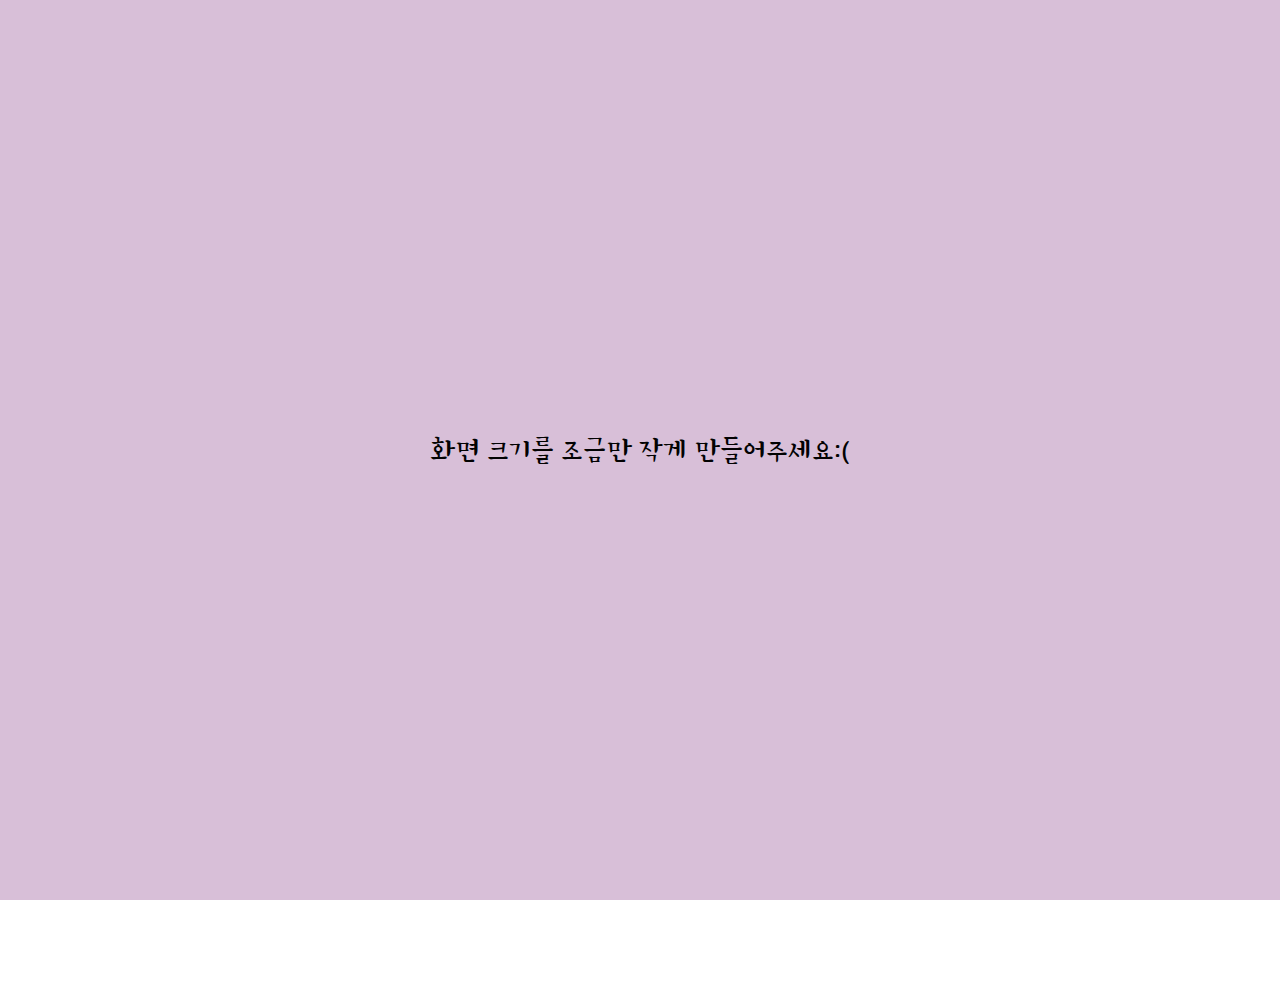
==== index.html @ 13130d31 "wwww" ====
<!DOCTYPE html>
<html lang="en">
<head>
    <meta charset="UTF-8">
    <meta name="viewport" content="width=device-width, initial-scale=1.0">
    <title>icbt</title>
    <link
    rel="stylesheet"
    href="https://use.fontawesome.com/releases/v5.12.0/css/all.css"
    integrity="sha384-REHJTs1r2ErKBuJB0fCK99gCYsVjwxHrSU0N7I1zl9vZbggVJXRMsv/sLlOAGb4M"
    crossorigin="anonymous">    <meta name="viewport" content="width=device-width, initial-scale=1.0" />
    <link rel="stylesheet" href="css/style.css">
</head>
<body>
  <div class="uppermenu">
    <div class="uppermenu_column">
        <li class="uppermenu_column"><a href="index.html" class="uppermenu-link"><div class="uppermenu_bigtitle">예랑이의 느루터♡
        </div></a></li>
    </div>
        <div class="uppermenu_column">
            <ul class="uppermenu_column-list">
              <div class="uppermenu_column-listbox"> <li class="uppermenu_column_list"><a href="hpatex.html" class="uppermenu_column-list-link"><span class="uppermenu_smalltitle">예랑 소개</span>
               </a></li></div>
              <div class="uppermenu_column-listbox"><li class="uppermenu_column_list"><a href="cbtexplain.html" class="uppermenu_column-list-link"> <span class="uppermenu_smalltitle"> 온라인 인지행동치료</span>
               </a></li></div>
              <div class="uppermenu_column-listbox"><li class="uppermenu_column_list"><a href="FAQ.html" class="uppermenu_column-list-link"><span class="uppermenu_smalltitle">연구 관련 질문</span>
                </a></li></div>
              <div class="uppermenu_column-listbox"> <li class="uppermenu_column_list"><a href="freetalk.html" class="uppermenu_column-list-link"><span class="uppermenu_smalltitle">자유 게시판</span>
               </a></li></div>
              <div class="uppermenu_column-listbox"> <li class="uppermenu_column_list"><a href="personalact.html" class="uppermenu_column-list-link">
                <span class="uppermenu_smalltitle">개인 활동 관리</span>
                </a></li></div>
                
               
            </ul>      
  
          
    
              
          </div>

        </div>

        <div class="main">
          <div class="main_column">
            <div class="main_column1">
              <div class="main_ex">
                <p>안녕하세요?</p><br/>
                <p>이곳은 예랑이의 느루터♡입니다. </p><br/>
                <p>"느루"는 지금은 많이 사용되지 않는 옛 우리말이에요.</p> <br/>
                  <p><b><p>느루: 한꺼번에 몰아치지 않고 시간을 길게 늦추어 잡아서 뭔가 하는 것’</b></p>을 의미합니다</p><br/>
                  <p>여러분의 마음 문제가 마법처럼 한 번에 뿅!하고 사라지면 얼마나 좋을까요? </p><br/>
                  <p>안타깝게도, 그렇게 쉽지가 않아요. 우리는 양치질 하듯, 자신의 마음을 돌볼 수 있어야 해요.</p><br/>
                  <p> 마음 건강 관리 습관을 느루 잡아 길러보는 건 어때요?  </p><br/>
                  <p>오른쪽 코알라는 평온해보이네요. 여러분의 마음도 그럴 수 있으면 좋겠어요.</p> 
                  <p>그렇게 되도록, 제가 옆에서 도와드릴게요 :) 편안한 하루 보내세요♡ </p>
              </div>
          </div>
            </div>
            
          <div class="main_column">
            <img class="main_img" src="https://postfiles.pstatic.net/MjAyMDAzMzFfMjY4/MDAxNTg1NjI3ODIxMzEz.CKDj89WcK4iMFkmNJAVDp7w9DGJldvz6N0gDvqzsvVsg.w53abdqq3JsU8DqO-sSMb9m72IBJuOCtRPW1-w-GVP8g.JPEG.rhaehf123456/nrnr.jpg?type=w966" alt="편안한 코알라">
          </div>

          
    </div>
    <footer class="footer">
      <div class="footer_creator">
        <span>copywrighter: yerang.ku</span>
      </div>
    </footer>
 
    <div class="bigscreen">
      <span class="bigscreen__text">화면 크기를 조금만 작게 만들어주세요:(</span>
    </div>
</body>
</html>
---- css/style.css ----
@import"reset.css";
@import"uppermenu.css";
@import"titlebox.css";
@import url('https://fonts.googleapis.com/css?family=Stylish&display=swap');
@import"article.css";
@import"footer.css";
@import"section.css";
@import"nav.css";
@import"mobile.css";


a{
    text-decoration: none;
}

    li{
        list-style:none;
        padding:12px 5px;
        text-align: center;
        
        
        }
     



@keyframes float {
    0% {
        transform: translateY(20px);
      box-shadow: 0 30px 60px -12px rgba(50, 50, 93, 0.25),
        0 18px 36px -18px rgba(0, 0, 0, 0.3),
        0 -12px 36px -8px rgba(0, 0, 0, 0.025);
    }
    50% {
        transform: translateY(10px);
      box-shadow: 0 30px 60px -60px rgba(50, 50, 93, 0.25),
        0 18px 36px -18px rgba(0, 0, 0, 0.3),
        0 -12px 36px -8px rgba(0, 0, 0, 0.025);
    }
    100% {
        transform: translateY(20px);
      box-shadow: 0 30px 60px -12px rgba(50, 50, 93, 0.25),
        0 18px 36px -18px rgba(0, 0, 0, 0.3),
        0 -12px 36px -8px rgba(0, 0, 0, 0.025);
    }

}

@keyframes fadeIn {
    from {
      opacity: 0;
      transform: translateY(50px);
    }
    to {
      opacity: 1;
      transform: none;
    }
  }
body{
    background-color:white;
    padding:10px 20px;
    color:#020202;
    font-family: 'Stylish', sans-serif;
    height: 1000px;
}


*{
    box-sizing: border-box;
}

.main_img{
    right: 0px;
    margin-bottom: 50px;
   width: 90%;
   height: 70%;
    margin-right: 80px;
 
}

.main_column1:hover{
   background-color: rgb(245, 202, 210);
}

 .main{
    display: flex;
    flex-direction: row;
    justify-content: space-between;
    margin-top: 40px;
}



.main_ex{
    font-size: 18px;
    text-align: center;
    padding: 40px;
}

.main_column1{
    width: 120%;
    height: 100%;
    background-color: #f7f7f79d;
    border-radius: 40px;
    box-shadow: 0 30px 60px -12px rgba(50, 50, 93, 0.25),
    0 18px 36px -18px rgba(0, 0, 0, 0.3), 0 -12px 36px -8px rgba(0, 0, 0, 0.025);
    transform: translateX(30px);
    animation: float 3s linear infinite forwards;
    
}


  
  main {
    animation: fadeIn 0.5s ease-in-out;
  }

  .movie{
    margin-top: 40px;
  }
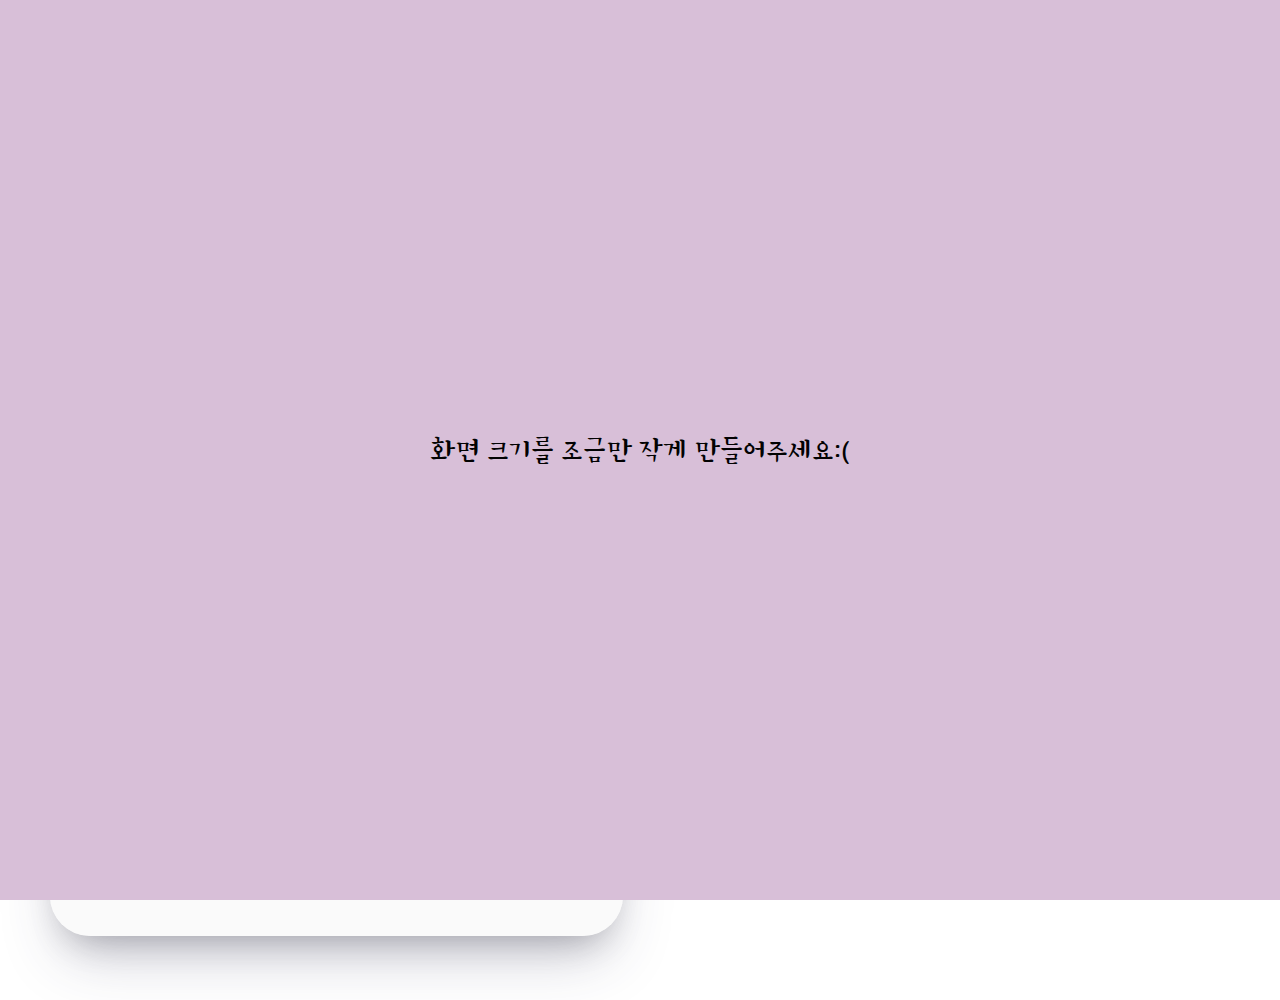
==== commit d25c3876: "r" ====
--- a/index.html
+++ b/index.html
@@ -59,7 +59,7 @@
             </div>
             
           <div class="main_column">
-            <img class="main_img" src="https://postfiles.pstatic.net/MjAyMDAzMzFfMjY4/MDAxNTg1NjI3ODIxMzEz.CKDj89WcK4iMFkmNJAVDp7w9DGJldvz6N0gDvqzsvVsg.w53abdqq3JsU8DqO-sSMb9m72IBJuOCtRPW1-w-GVP8g.JPEG.rhaehf123456/nrnr.jpg?type=w966" alt="편안한 코알라">
+            <img class="main_img" src="images/hr.jpg" alt="편안한 코알라">
           </div>
 
           
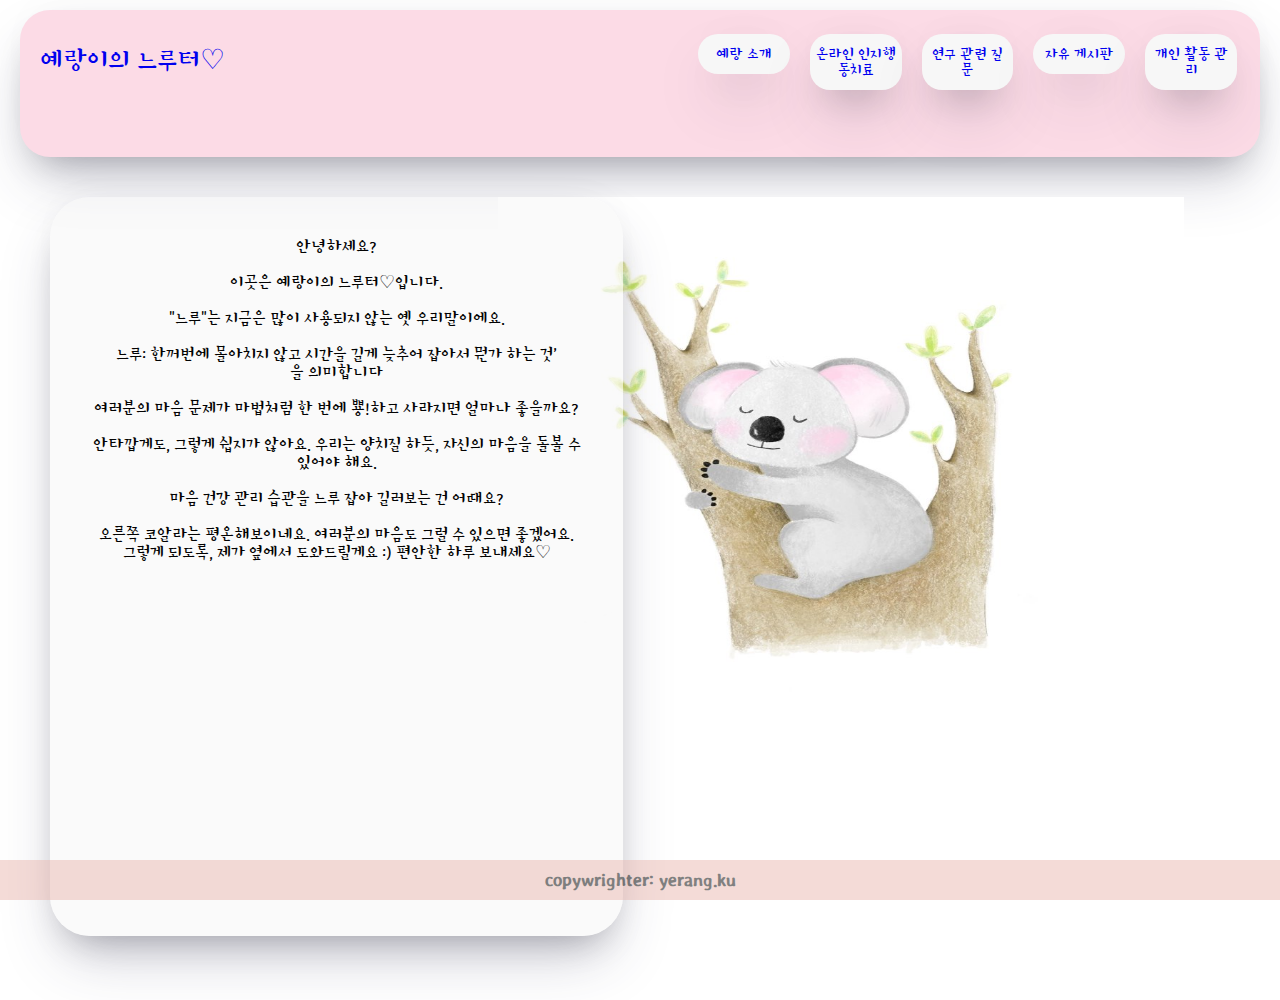
==== commit 3f45f4d3: "eee" ====
--- a/index.html
+++ b/index.html
@@ -71,7 +71,7 @@
     </footer>
  
     <div class="bigscreen">
-      <span class="bigscreen__text">화면 크기를 조금만 작게 만들어주세요:(</span>
+      <span class="bigscreen__text">화면 크기를 조금만 크게 만들어주세요:(</span>
     </div>
 </body>
 </html>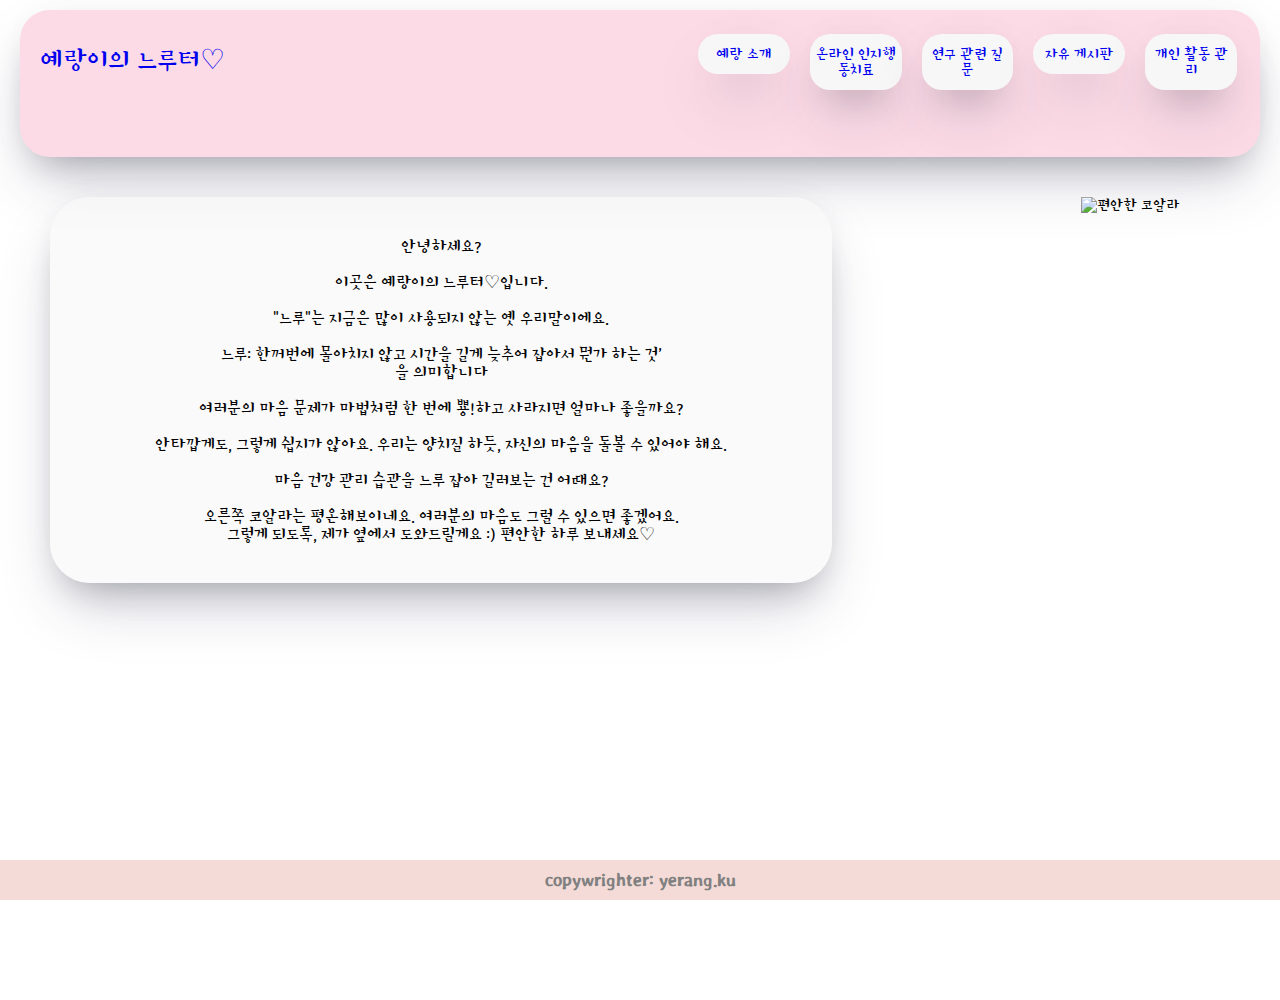
==== commit 5b2b0909: "w" ====
--- a/index.html
+++ b/index.html
@@ -59,7 +59,7 @@
             </div>
             
           <div class="main_column">
-            <img class="main_img" src="images/hr.jpg" alt="편안한 코알라">
+            <img class="main_img" src="https://postfiles.pstatic.net/MjAyMDAzMzFfMjY4/MDAxNTg1NjI3ODIxMzEz.CKDj89WcK4iMFkmNJAVDp7w9DGJldvz6N0gDvqzsvVsg.w53abdqq3JsU8DqO-sSMb9m72IBJuOCtRPW1-w-GVP8g.JPEG.rhaehf123456/nrnr.jpg?type=w966" alt="편안한 코알라">
           </div>
 
           
